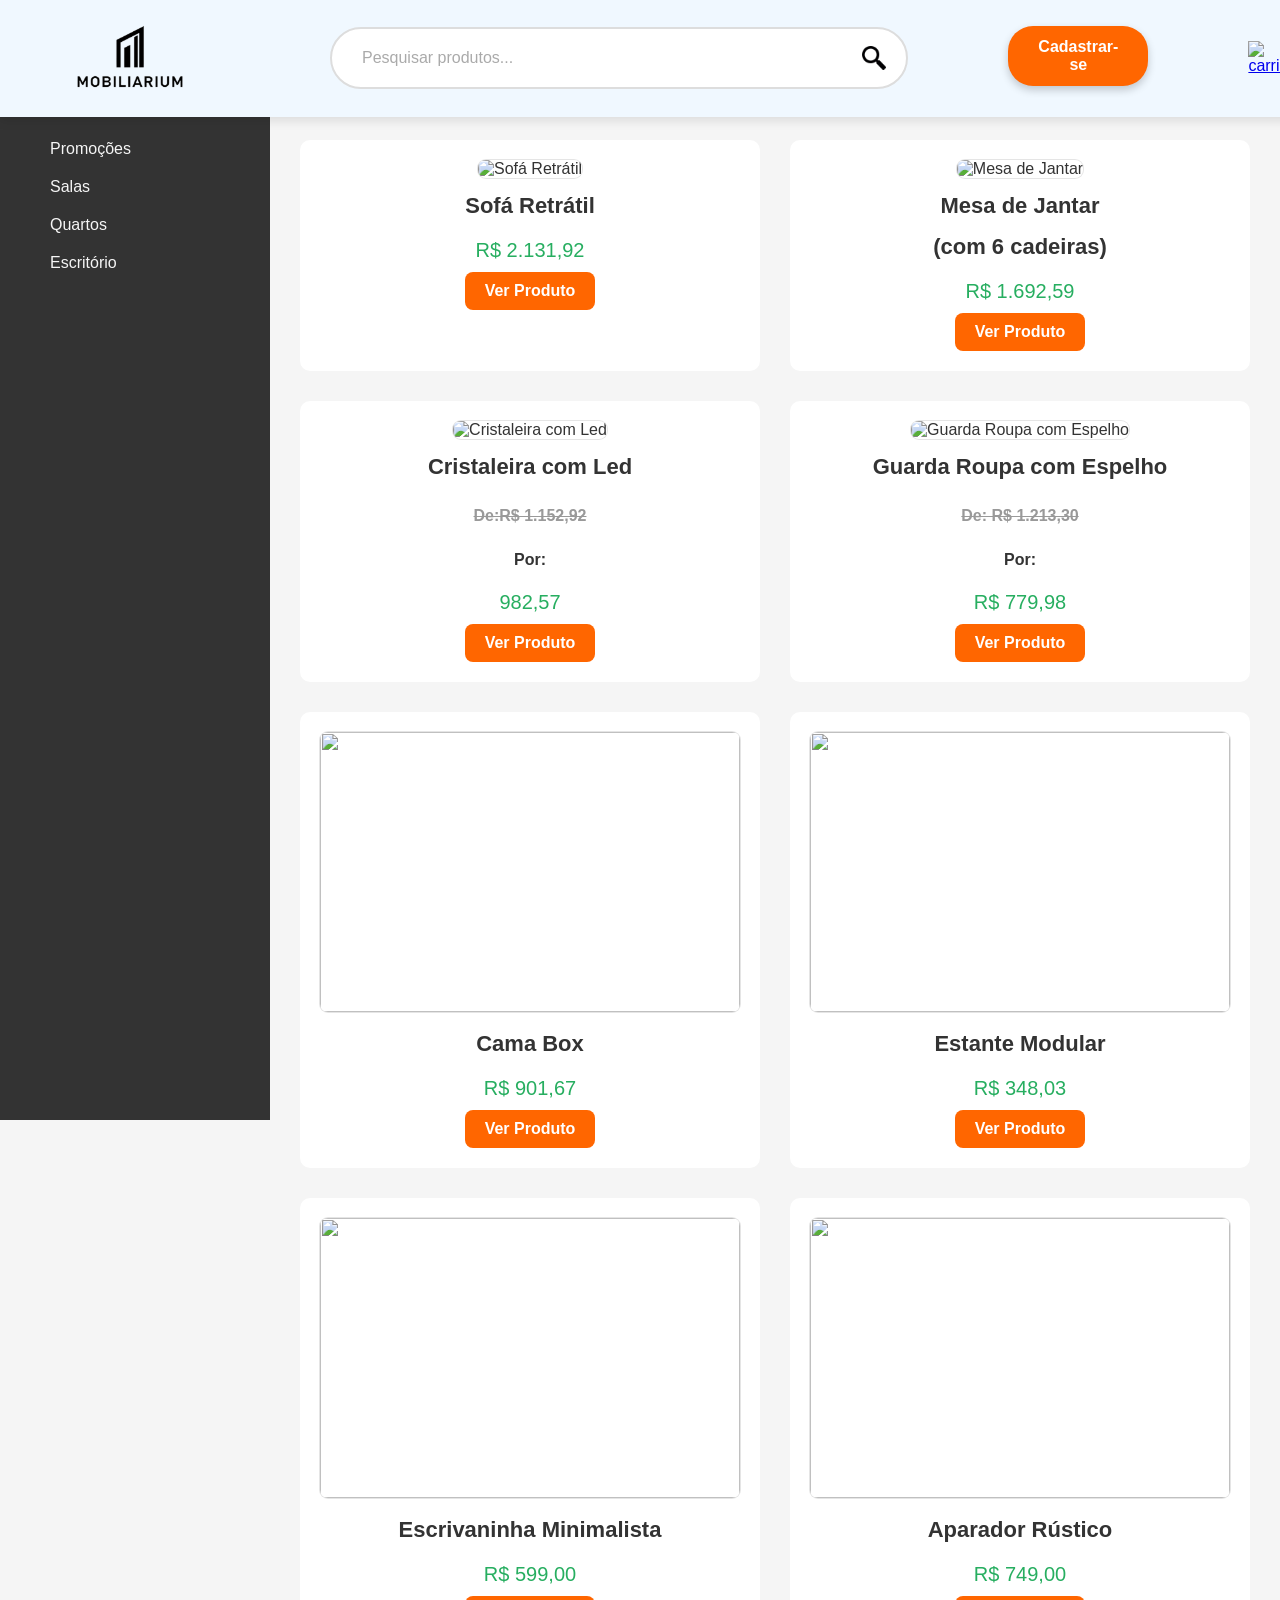
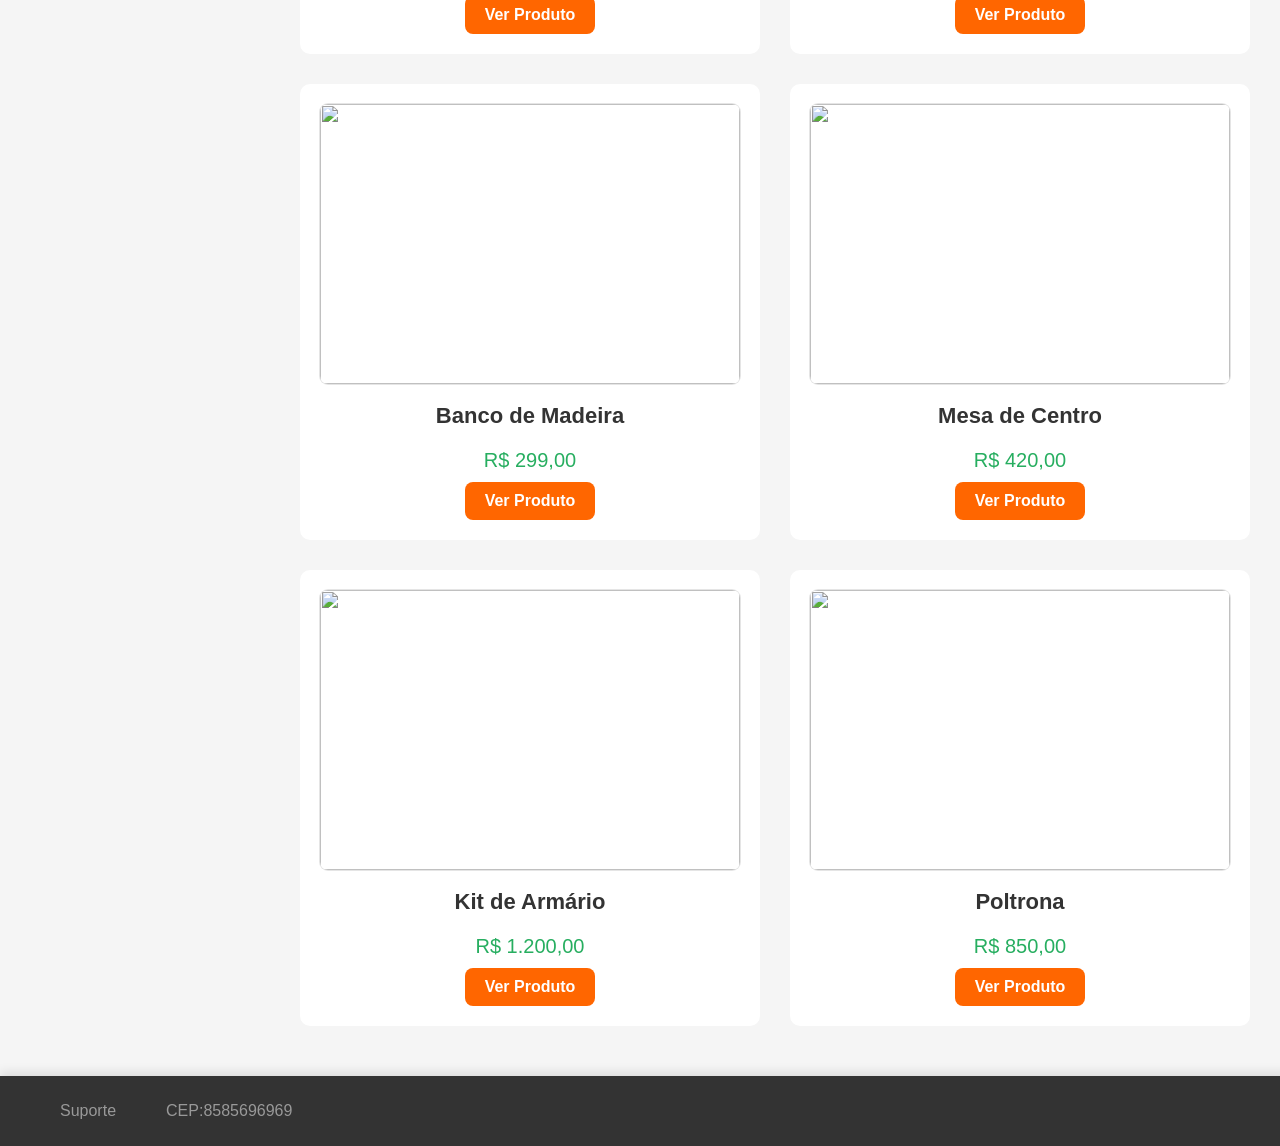
==== trabalho/index.html @ e3b67cf2 "Add files via upload" ====
<!DOCTYPE html>
<html lang="pt-br">
<head>
  <meta charset="UTF-8" />
  <meta name="viewport" content="width=device-width, initial-scale=1.0" />
  <title>Loja Mobiliarium</title>
  <link rel="stylesheet" href="style.css" />
</head>
<body>
  <header>
      <!-- Logo da loja -->
    <div class="logoimg">
      <a href="index.html"><img src="imagens/logo.png" alt="logo" class="logo" /></a>
    </div>
    <!-- Barra de Pesquisa-->
    <div class="pesquisa">
      <input type="text" id="pesquisarr" placeholder="Pesquisar produtos..." />
      <img src="imagens/lupa.png" alt="buscar" class="lupa"/>
    </div>
    <!--Cadastrar-->
    <div>
      <a href="cadastro.html" class="cadastrar-se">Cadastrar-se</a>
    </div>
    <!--Carrinho-->
    <div class="carrinho">
      <a href="carrinho.html"><img src="https://cdn-icons-png.flaticon.com/512/126/126510.png" alt="carrinho" width="40px"/></a>
    </div>
    
  </header>
<!--Menu de navegação lateral com links para diferentes categorias de produtos-->
  <aside>
    <ul>
      <li><a href="#">Promoções</a></li>
      <li><a href="#">Salas</a></li>
      <li><a href="#">Quartos</a></li>
      <li><a href="#">Escritório</a></li>
    </ul>
  </aside>
  <main>
    <!--Uma seção contendo vários produtos, cada um com imagem, título, preço e link para ver detalhes-->
    <section class="produtos">
      <!--Para cada produto, temos uma <div class="produto"> que inclui a imagem do produto, título (<h3>) e preço (<p class="preço">), apenas o primeiro produto tem uma página-->
      <div class="produto">
        <img src="https://images.tcdn.com.br/img/img_prod/839866/sofa_retratil_e_reclinavel_3_lugares_com_molas_1_80m_livia_suede_preto_adonai_estofados_2075_1_87745633823740034e215af64c505aeb.jpg" alt="Sofá Retrátil" />
        <h3>Sofá Retrátil</h3>
        <p class="preço">R$ 2.131,92</p>
        <a href="produto.html" class="ver-produtos">Ver Produto</a>
      </div>
      <div class="produto">
        <img src="https://madesacms.vtexassets.com/arquivos/ids/261720-1495-1495" alt="Mesa de Jantar" />
        <h3>Mesa de Jantar</h3>
        <h3>(com 6 cadeiras)</h3>
        <p class="preço">R$ 1.692,59</p>
        <a href="#" class="ver-produtos">Ver Produto</a>
      </div>
      <div class="produto">
        <img src="https://encrypted-tbn2.gstatic.com/shopping?q=tbn:ANd9GcRjiUtP_u3V9sPYPz8LxsYDkVeOAlOL4vmsrt89o8nYiJQGgrRuC77nVY5FSZLBYzsfMMQkHKd6R8YqidU4nPaH_YMkk67gBRT-sRjHxoM&usqp=CAE" alt="Cristaleira com Led">
        <h3>Cristaleira com Led</h3>
        <h5 id="original-preço">De:R$ 1.152,92</h5>
        <h4 class="desconto">Por:</h4>
        <p class="preço">982,57</p>
        <a href="#" class="ver-produtos">Ver Produto</a>
      </div>
      <div class="produto">
        <img src="https://product-hub-prd.madeiramadeira.com.br/670697/images/cd0fd01a-d163-4da8-8d28-f4946de3192a04aaed8040ecfa5085AMBIENTE.jpg?width=700&canvas=1:1&bg-color=FFF" alt="Guarda Roupa com Espelho">
        <h3>Guarda Roupa com Espelho</h3>
        <h5 id="original-preço">De: R$ 1.213,30</h5>
        <h4 class="desconto">Por:</h4>
        <p class="preço">R$ 779,98</p>
        <a href="#" class="ver-produtos">Ver Produto</a>
      </div>
      <div class="produto">
        <img src="https://a-static.mlcdn.com.br/800x560/cama-box-queen-box-colchao-gazin-de-mola-59cm-de-altura-diamond-blue/magazineluiza/229826800/397293850fb4e16afd83e506177c2059.jpg" alt="">
        <h3>Cama Box</h3>
        <p class="preço">R$ 901,67</p>
        <a href="#" class="ver-produtos">Ver Produto</a>
      </div>
      <div class="produto">
        <img src="https://cdn.awsli.com.br/600x1000/2223/2223161/produto/242213047/pt-3-3fwml7btsx.jpg" alt="">
        <h3>Estante Modular</h3>
        <p class="preço">R$ 348,03</p>
        <a href="#" class="ver-produtos">Ver Produto</a>
      </div>
      <div class="produto">
        <img src="https://imgmarketplace.lojasrenner.com.br/20000/3622/7010701698734/7510703373402/0.jpeg?ims=fit-in/x566" alt="">
        <h3>Escrivaninha Minimalista</h3>
        <p class="preço">R$ 599,00</p>
        <a href="#" class="ver-produtos">Ver Produto</a>
    </div>

    <div class="produto">
        <img src="https://cdn.awsli.com.br/2664/2664317/produto/262116872/aparador-rustico-mineiro-com-3-gavetas-e-requadro-em-madeira-macica-de-demolicao-e7ws7jygwq.png" alt="">
        <h3>Aparador Rústico</h3>
        <p class="preço">R$ 749,00</p>
        <a href="#" class="ver-produtos">Ver Produto</a>
    </div>

    <div class="produto">
        <img src="https://www.tothmoveis.com.br/cdn/shop/products/BancoTanigavaTothMoveis1.jpg?v=1668979018" alt="">
        <h3>Banco de Madeira</h3>
        <p class="preço">R$ 299,00</p>
        <a href="#" class="ver-produtos">Ver Produto</a>
    </div>

    <div class="produto">
        <img src="https://abramais.vteximg.com.br/arquivos/ids/221205/_MG_0896_HQ_1000x1000.jpg?v=638814514034230000" alt="">
        <h3>Mesa de Centro</h3>
        <p class="preço">R$ 420,00</p>
        <a href="#" class="ver-produtos">Ver Produto</a>
    </div>

    <div class="produto">
        <img src="https://encrypted-tbn3.gstatic.com/shopping?q=tbn:ANd9GcS1k7f97WF3IzFcIgTZUbSITb3NYpW711_OMm0iD57H9LYMcvaO6hzNCxpFOo7F771Ynus5Ny08bJ_rriFYpxWS_2xAglJO_-5--eemieD3O7E7Cgt_SjI" alt="">
        <h3>Kit de Armário</h3>
        <p class="preço">R$ 1.200,00</p>
        <a href="#" class="ver-produtos">Ver Produto</a>
    </div>

    <div class="produto">
        <img src="https://encrypted-tbn2.gstatic.com/shopping?q=tbn:ANd9GcQIIN57a6KhJEvNqUixzbc9dqCFG2Prt3nR-qCO-6EFCA70J842yxe5EMKsx5uzKrmN79lRibknttO7NA6hTSMi1ltSI_1pFq4l5Blimhc" alt="">
        <h3>Poltrona</h3>
        <p class="preço">R$ 850,00</p>
        <a href="#" class="ver-produtos">Ver Produto</a>
    </div>
    </section>
  </main>

  <footer>
    <!--informações da loja-->
    <a href="https://www.instagram.com/mobiliariumm?igsh=MTUxMnVhbXRnY3o3eA=="><img src="https://upload.wikimedia.org/wikipedia/commons/thumb/a/a5/Instagram_icon.png/1024px-Instagram_icon.png" alt="" width="100px"></a>
    <a href="#"><p>Suporte</p></a>
    <a href="#"><p>CEP:8585696969</p></a>
  </footer>
</body>
</html>
---- trabalho/style.css ----
/* BODY */
body {
  margin: 0; /* Remove todas as margens padrão do navegador para garantir consistência visual */
  padding: 0; /* Remove o preenchimento padrão do navegador */
  box-sizing: border-box; /* Garante que padding e bordas sejam incluídos no cálculo da largura e altura dos elementos */
  font-family: Arial, sans-serif; /* Define a fonte padrão para o site, garantindo legibilidade */
  background: #f5f5f5; /* Define um fundo claro para todo o site, criando um visual neutro e moderno */
  color: #333; /* Define a cor do texto como cinza escuro, que facilita a leitura e reduz o contraste agressivo */
}

/* HEADER */
header {
  display: flex; /* Organiza os itens no cabeçalho em uma linha flexível */
  gap: 100px; /* Adiciona um espaço de 30px entre os itens dentro do cabeçalho */
  align-items: center; /* Alinha os itens verticalmente ao centro */
  background: aliceblue; /* Cor de fundo suave e clara para o cabeçalho */
  padding: 0 30px; /* Adiciona 30px de padding nas laterais do cabeçalho para dar espaçamento */
  position: fixed; /* Fixa o cabeçalho no topo da página */
  top: 0; /* Posiciona o cabeçalho no topo da tela */
  left: 0; /* Posiciona o cabeçalho na lateral esquerda */
  width: 100%; /* Garante que o cabeçalho ocupe toda a largura da tela */
  box-shadow: 0 4px 10px rgba(0, 0, 0, 0.1); /* Adiciona uma sombra suave ao cabeçalho, criando um efeito de profundidade */
  z-index: 1000; /* Garante que o cabeçalho ficará sobre outros elementos da página */
}

/* Logo */
.logoimg a {
  display: inline-block; /* Faz com que o link que envolve o logo seja tratado como um bloco inline */
}

.logo {
  max-width: 200px; /* Limita a largura máxima do logo para 200px */
}

/* Barra de Pesquisa */
.pesquisa {
  display: flex; /* Organiza a caixa de pesquisa com um layout flexível */
  align-items: center; /* Alinha o conteúdo da caixa de pesquisa (campo de texto e ícone) verticalmente ao centro */
  background: #fff; /* Fundo branco para a caixa de pesquisa */
  border: 2px solid #ddd; /* Borda cinza clara ao redor da caixa de pesquisa */
  border-radius: 50px; /* Deixa os cantos da caixa de pesquisa arredondados */
  padding: 10px 20px; /* Adiciona padding de 10px vertical e 20px horizontal */
  width: 50%; /* A caixa de pesquisa ocupa 50% da largura do elemento pai */
  max-width: 600px; /* Limita a largura máxima da caixa de pesquisa a 600px */
  transition: border 0.3s ease, box-shadow 0.3s ease, transform 0.2s ease; /* Adiciona uma transição suave para a borda, sombra e transformações */
}

.pesquisa:hover {
  border-color: #ffa500; /* Muda a cor da borda para laranja quando o usuário passa o mouse sobre a caixa de pesquisa */
  box-shadow: 0 8px 14px rgba(255, 165, 0, 0.3); /* Adiciona uma sombra laranja suave ao redor da caixa de pesquisa */
  transform: scale(1.02); /* Levemente aumenta o tamanho da caixa de pesquisa */
}

#pesquisarr{
  border: none; /* Remove a borda padrão do campo de texto */
  outline: none; /* Remove o contorno padrão ao clicar no campo de texto */
  padding: 10px; /* Adiciona padding interno ao campo de texto */
  flex-grow: 1; /* Faz com que o campo de texto ocupe todo o espaço disponível dentro da caixa de pesquisa */
  font-size: 16px; /* Define o tamanho da fonte do campo de texto */
  background: transparent; /* Deixa o fundo do campo de texto transparente */
}

#pesquisarr::placeholder {
  color: #aaa; /* Cor do texto do placeholder para um cinza claro */
}
.lupa{
  width: 24px; /*tamanho da imagem lupa dentro da barra de pesquisa*/
}


/* Ícones do Header */
.carrinho {
  display: flex; /* Organiza os ícones dentro do cabeçalho em linha */
  align-items: center; /* Alinha os ícones verticalmente ao centro */
}

aside {
  top: 100px; /* Define a distância de 100px do topo da página, posicionando o elemento abaixo de outros conteúdos fixos, como headers. */
  position: fixed; /* Mantém o elemento fixo em relação à janela de visualização, mesmo durante o scroll. */
  background: #333; /* Aplica uma cor de fundo escura (cinza) ao elemento. */
  width: 250px; /* Define uma largura fixa de 250px para o aside. */
  height: 1000px; /* Define uma altura fixa de 1000px para o aside. */
  padding: 10px; /* Adiciona um espaçamento interno de 10px ao redor do conteúdo do aside. */
}


aside ul {
  list-style: none; /* Remove os marcadores da lista */
  margin-top: 20px; /* Espaço superior */
}

aside ul li a {
  text-decoration: none; /* Remove o sublinhado dos links */
  color: whitesmoke; /* Cor do texto dos links */
  display: block; /* Exibe os links como blocos */
  padding: 10px 0; /* Espaçamento interno */
}

/* MAIN CONTENT: Estiliza o conteúdo principal da página */
main {
  position: relative;
  margin-left: 270px;  /*Espaçamento à esquerda para compensar o menu lateral */
  padding: 140px 30px 50px; /* Espaçamento interno */
}

/* PRODUTOS: Exibe os produtos em uma grade */
.produtos {
  display: grid; /* Usado para exibir os produtos em formato de grid */
  grid-template-columns: repeat(auto-fit, minmax(320px, 1fr)); /* Define as colunas com tamanho flexível */
  gap: 30px; /* Espaçamento entre os produtos */
  animation: fadeInUp 1s ease-in-out; /* Animação para entrada suave */
}

/* ESTILO DOS PRODUTOS */
.produto  {
  background: #fff; /* Fundo branco para os produtos */
  padding: 20px; /* Espaçamento interno */
  border-radius: 10px; /* Bordas arredondadas */
  text-align: center; /* Centraliza o conteúdo do produto */
  transition: 0.5s box-shadow;
}

.produto:hover {
  box-shadow: 0 8px 16px rgba(0, 0, 0, 0.2); /* Sombra mais forte no hover */
}

.produto img {
  width: 100%; /* Imagem ocupa toda a largura do espaço disponível */
  height: 280px; /* Altura fixa das imagens */
  object-fit: cover; /* As imagens se ajustam sem distorção */
  border-radius: 8px; /* Bordas arredondadas para as imagens */
  box-shadow: 0px 0px 0px 1px rgba(0, 0, 0, 0.1);
}

.produto h3{
  font-size: 22px; /* Tamanho da fonte do título */
  margin: 15px 0 10px; /* Espaçamento superior e inferior */
}

.produto .preço{
  font-size: 20px; /* Tamanho da fonte do preço */
  color: #27ae60; /* Cor verde para o preço */
  margin-bottom: 10px; /* Espaçamento inferior */
}
.ver-produtos {
  display: inline-block; /* Exibe os botões em linha */
  padding: 10px 20px; /* Espaçamento interno */
  border-radius: 8px; /* Bordas arredondadas */
  font-weight: bold; /* Deixa o texto em negrito */
  text-decoration: none; /* Remove sublinhado */
  transition: background-color 0.3s; /* Transição suave na cor de fundo */
}

.ver-produtos {
  background-color: #ff6600; /* Cor de fundo laranja */
  color: #ffffff; /* Texto branco */
}

.ver-produtos:hover {
  background-color: #cc5200; /* Cor de fundo mais escura no hover */
}
#original-preço {
  font-size: 1rem; /* Define o tamanho da fonte como 1 rem, ideal para textos menores. */
  color: #999; /* Aplica uma cor cinza claro ao texto, indicando que é menos importante. */
  text-decoration: line-through; /* Adiciona um traço sobre o texto para representar que o preço original foi reduzido. */
}

#desconto-label {
  font-size: 1.2rem; /* Define um tamanho de fonte ligeiramente maior para destacar o preço com desconto. */
  color: #555; /* Aplica uma cor cinza mais escura para destacar o preço em relação ao original. */
  margin: 0; /* Remove margens externas para garantir alinhamento preciso com outros elementos. */
}

.cadastrar-se {
  display: inline-block; /* Exibe o botão em linha */
  padding: 12px 30px; /* Espaçamento interno */
  border-radius: 25px; /* Bordas arredondadas */
  background-color:#ff6600; /* Cor de fundo laranja */
  color: #ffffff; /* Texto branco */
  font-size: 16px; /* Tamanho da fonte */
  font-weight: bold; /* Texto em negrito */
  text-decoration: none; /* Remove o sublinhado */
  text-align: center; /* Centraliza o texto */
  transition: all 0.3s ease; /* Transição suave */
  position: relative; /* Necessário para o efeito de animação */
  overflow: hidden; /* Garante que o efeito de animação fique dentro do botão */
  box-shadow: 0 4px 8px rgba(0, 0, 0, 0.2); /* Sombra leve */
}

.cadastrar-se:hover {
  background-color:#ff6600; /* Mantém a cor de fundo laranja no hover */
  transform: translateY(-2px); /* Efeito de elevação */
  box-shadow: 0 6px 12px rgba(0, 0, 0, 0.3); /* Sombra mais forte no hover */
}

.cadastrar-se:active {
  transform: translateY(0); /* Remove a elevação quando o botão é pressionado */
  box-shadow: 0 3px 6px rgba(0, 0, 0, 0.2); /* Reduz a sombra quando pressionado */
}

.cadastrar-se::before {
  content: ''; /* Cria um pseudo-elemento antes do conteúdo */
  position: absolute; /* Posiciona o elemento antes do conteúdo do botão */
  top: 50%; /* Centraliza verticalmente */
  left: 50%; /* Centraliza horizontalmente */
  width: 0; /* Inicialmente invisível */
  height: 0; /* Inicialmente invisível */
  background: rgba(255, 255, 255, 0.2); /* Cor do efeito de animação */
  border-radius: 50%; /* Torna o efeito circular */
  transform: translate(-50%, -50%); /* Centraliza o efeito */
  transition: width 0.4s ease, height 0.4s ease; /* Efeito de animação */
}

.cadastrar-se:hover::before {
  width: 300%; /* Aumenta o tamanho do efeito no hover */
  height: 300%; /* Aumenta o tamanho do efeito no hover */
}

footer {
  display: flex; /* Define um layout flexível para os itens do footer. */
  position: absolute; /* Posiciona o footer em relação ao elemento pai mais próximo posicionado. */
  text-align: center; /* Centraliza o texto dentro do footer. */
  align-items: center; /* Alinha os itens verticalmente no centro. */
  width: 100%; /* Faz o footer ocupar toda a largura disponível. */
  background: #333; /* Define uma cor de fundo escura (cinza). */
  padding: 10px; /* Adiciona espaço interno ao redor do conteúdo do footer. */
  gap: 50px; /* Adiciona espaçamento de 50px entre os itens do footer. */
  box-shadow: 0 -4px 10px rgba(0, 0, 0, 0.1); /* Adiciona uma sombra leve acima do footer. */
}

footer a {
  text-decoration: none; /* Remove o sublinhado dos links. */
  color: #999; /* Define uma cor de texto cinza claro para os links. */
  display: inline; /* Mantém os links como elementos inline. */
}
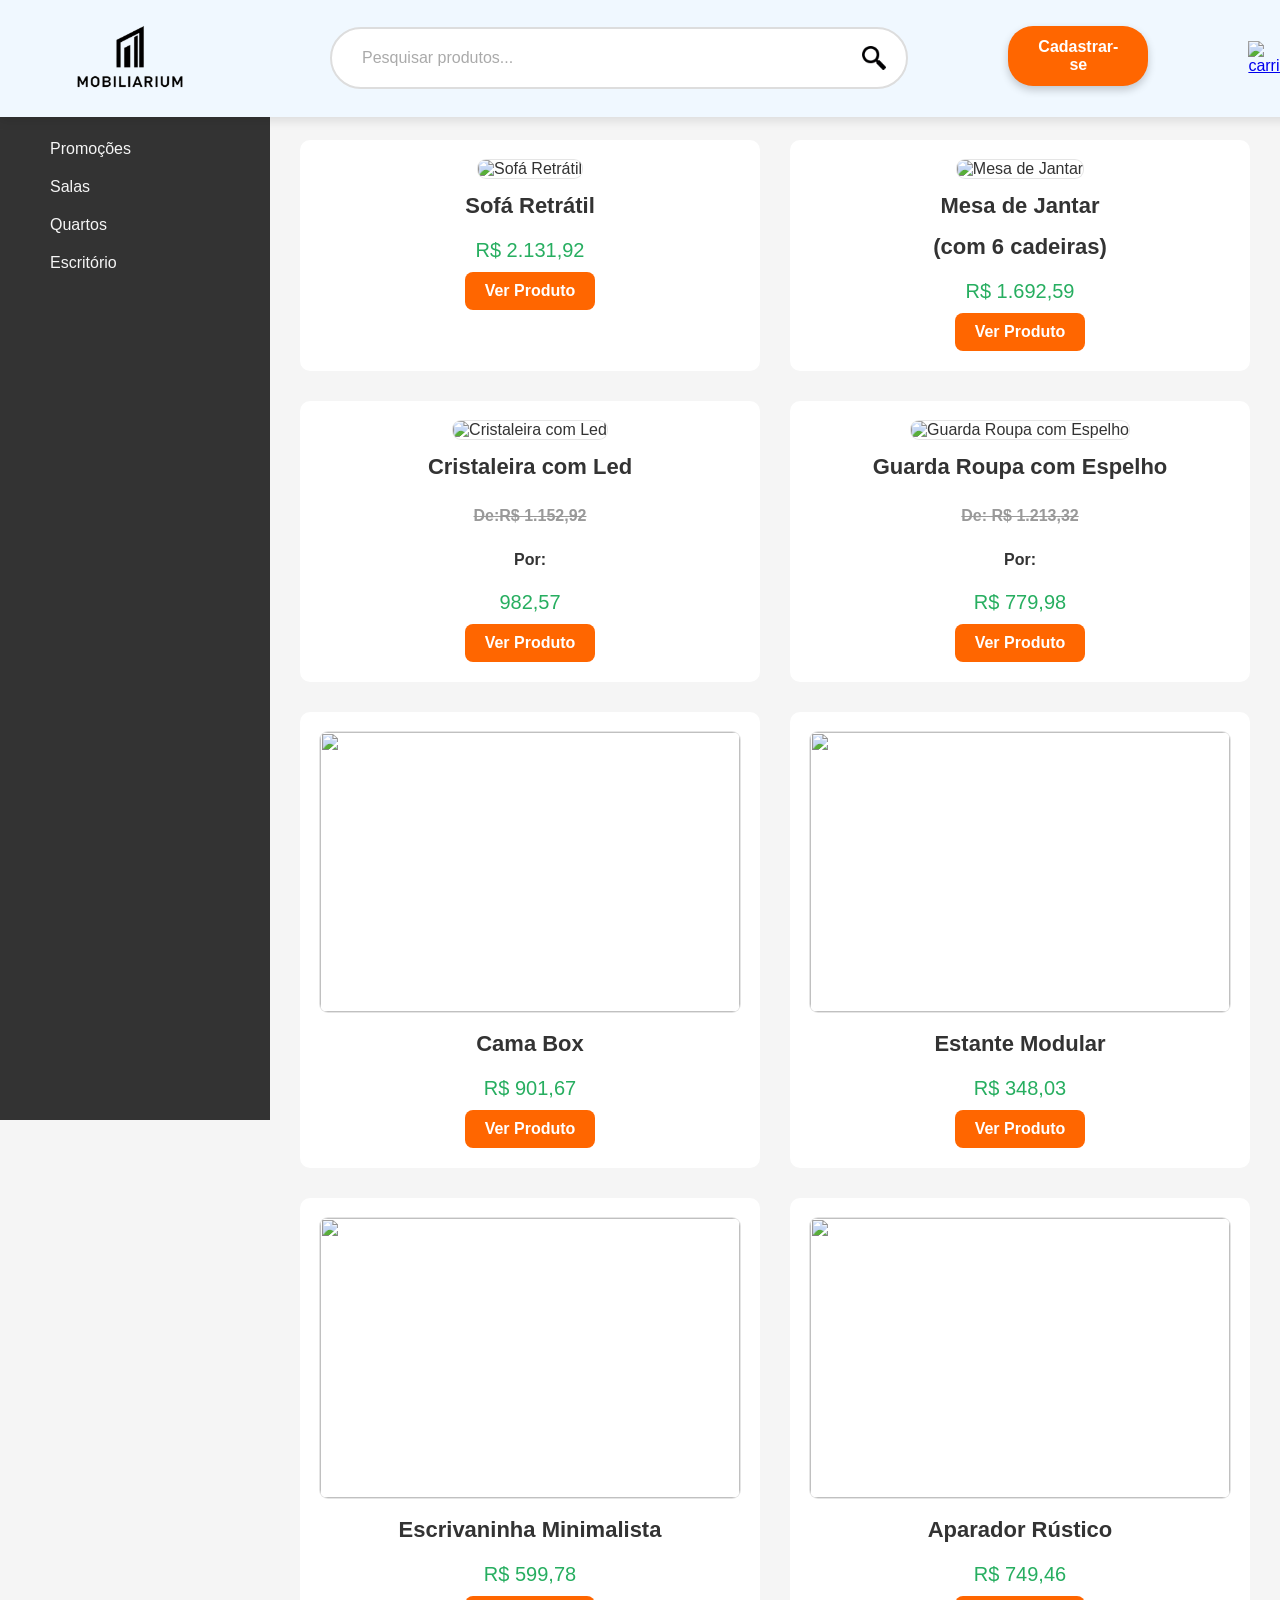
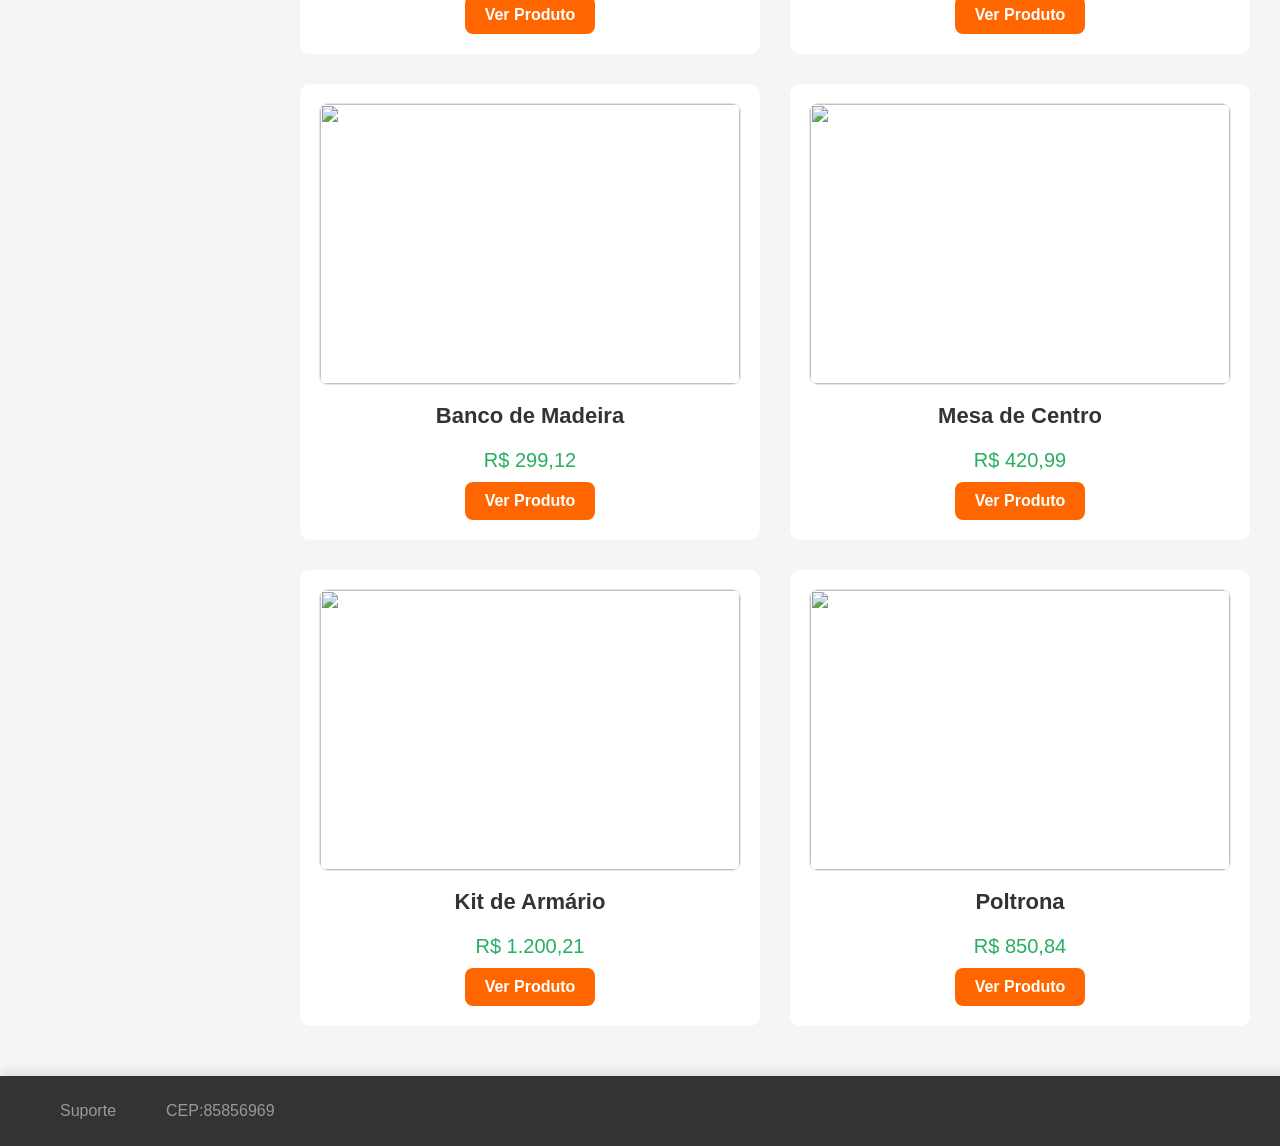
==== commit 0b3dbafa: "Add files via upload" ====
--- a/trabalho/index.html
+++ b/trabalho/index.html
@@ -64,7 +64,7 @@
       <div class="produto">
         <img src="https://product-hub-prd.madeiramadeira.com.br/670697/images/cd0fd01a-d163-4da8-8d28-f4946de3192a04aaed8040ecfa5085AMBIENTE.jpg?width=700&canvas=1:1&bg-color=FFF" alt="Guarda Roupa com Espelho">
         <h3>Guarda Roupa com Espelho</h3>
-        <h5 id="original-preço">De: R$ 1.213,30</h5>
+        <h5 id="original-preço">De: R$ 1.213,32</h5>
         <h4 class="desconto">Por:</h4>
         <p class="preço">R$ 779,98</p>
         <a href="#" class="ver-produtos">Ver Produto</a>
@@ -84,42 +84,42 @@
       <div class="produto">
         <img src="https://imgmarketplace.lojasrenner.com.br/20000/3622/7010701698734/7510703373402/0.jpeg?ims=fit-in/x566" alt="">
         <h3>Escrivaninha Minimalista</h3>
-        <p class="preço">R$ 599,00</p>
+        <p class="preço">R$ 599,78</p>
         <a href="#" class="ver-produtos">Ver Produto</a>
     </div>
 
     <div class="produto">
         <img src="https://cdn.awsli.com.br/2664/2664317/produto/262116872/aparador-rustico-mineiro-com-3-gavetas-e-requadro-em-madeira-macica-de-demolicao-e7ws7jygwq.png" alt="">
         <h3>Aparador Rústico</h3>
-        <p class="preço">R$ 749,00</p>
+        <p class="preço">R$ 749,46</p>
         <a href="#" class="ver-produtos">Ver Produto</a>
     </div>
 
     <div class="produto">
         <img src="https://www.tothmoveis.com.br/cdn/shop/products/BancoTanigavaTothMoveis1.jpg?v=1668979018" alt="">
         <h3>Banco de Madeira</h3>
-        <p class="preço">R$ 299,00</p>
+        <p class="preço">R$ 299,12</p>
         <a href="#" class="ver-produtos">Ver Produto</a>
     </div>
 
     <div class="produto">
         <img src="https://abramais.vteximg.com.br/arquivos/ids/221205/_MG_0896_HQ_1000x1000.jpg?v=638814514034230000" alt="">
         <h3>Mesa de Centro</h3>
-        <p class="preço">R$ 420,00</p>
+        <p class="preço">R$ 420,99</p>
         <a href="#" class="ver-produtos">Ver Produto</a>
     </div>
 
     <div class="produto">
         <img src="https://encrypted-tbn3.gstatic.com/shopping?q=tbn:ANd9GcS1k7f97WF3IzFcIgTZUbSITb3NYpW711_OMm0iD57H9LYMcvaO6hzNCxpFOo7F771Ynus5Ny08bJ_rriFYpxWS_2xAglJO_-5--eemieD3O7E7Cgt_SjI" alt="">
         <h3>Kit de Armário</h3>
-        <p class="preço">R$ 1.200,00</p>
+        <p class="preço">R$ 1.200,21</p>
         <a href="#" class="ver-produtos">Ver Produto</a>
     </div>
 
     <div class="produto">
         <img src="https://encrypted-tbn2.gstatic.com/shopping?q=tbn:ANd9GcQIIN57a6KhJEvNqUixzbc9dqCFG2Prt3nR-qCO-6EFCA70J842yxe5EMKsx5uzKrmN79lRibknttO7NA6hTSMi1ltSI_1pFq4l5Blimhc" alt="">
         <h3>Poltrona</h3>
-        <p class="preço">R$ 850,00</p>
+        <p class="preço">R$ 850,84</p>
         <a href="#" class="ver-produtos">Ver Produto</a>
     </div>
     </section>
@@ -129,7 +129,7 @@
     <!--informações da loja-->
     <a href="https://www.instagram.com/mobiliariumm?igsh=MTUxMnVhbXRnY3o3eA=="><img src="https://upload.wikimedia.org/wikipedia/commons/thumb/a/a5/Instagram_icon.png/1024px-Instagram_icon.png" alt="" width="100px"></a>
     <a href="#"><p>Suporte</p></a>
-    <a href="#"><p>CEP:8585696969</p></a>
+    <a href="#"><p>CEP:85856969</p></a>
   </footer>
 </body>
 </html>
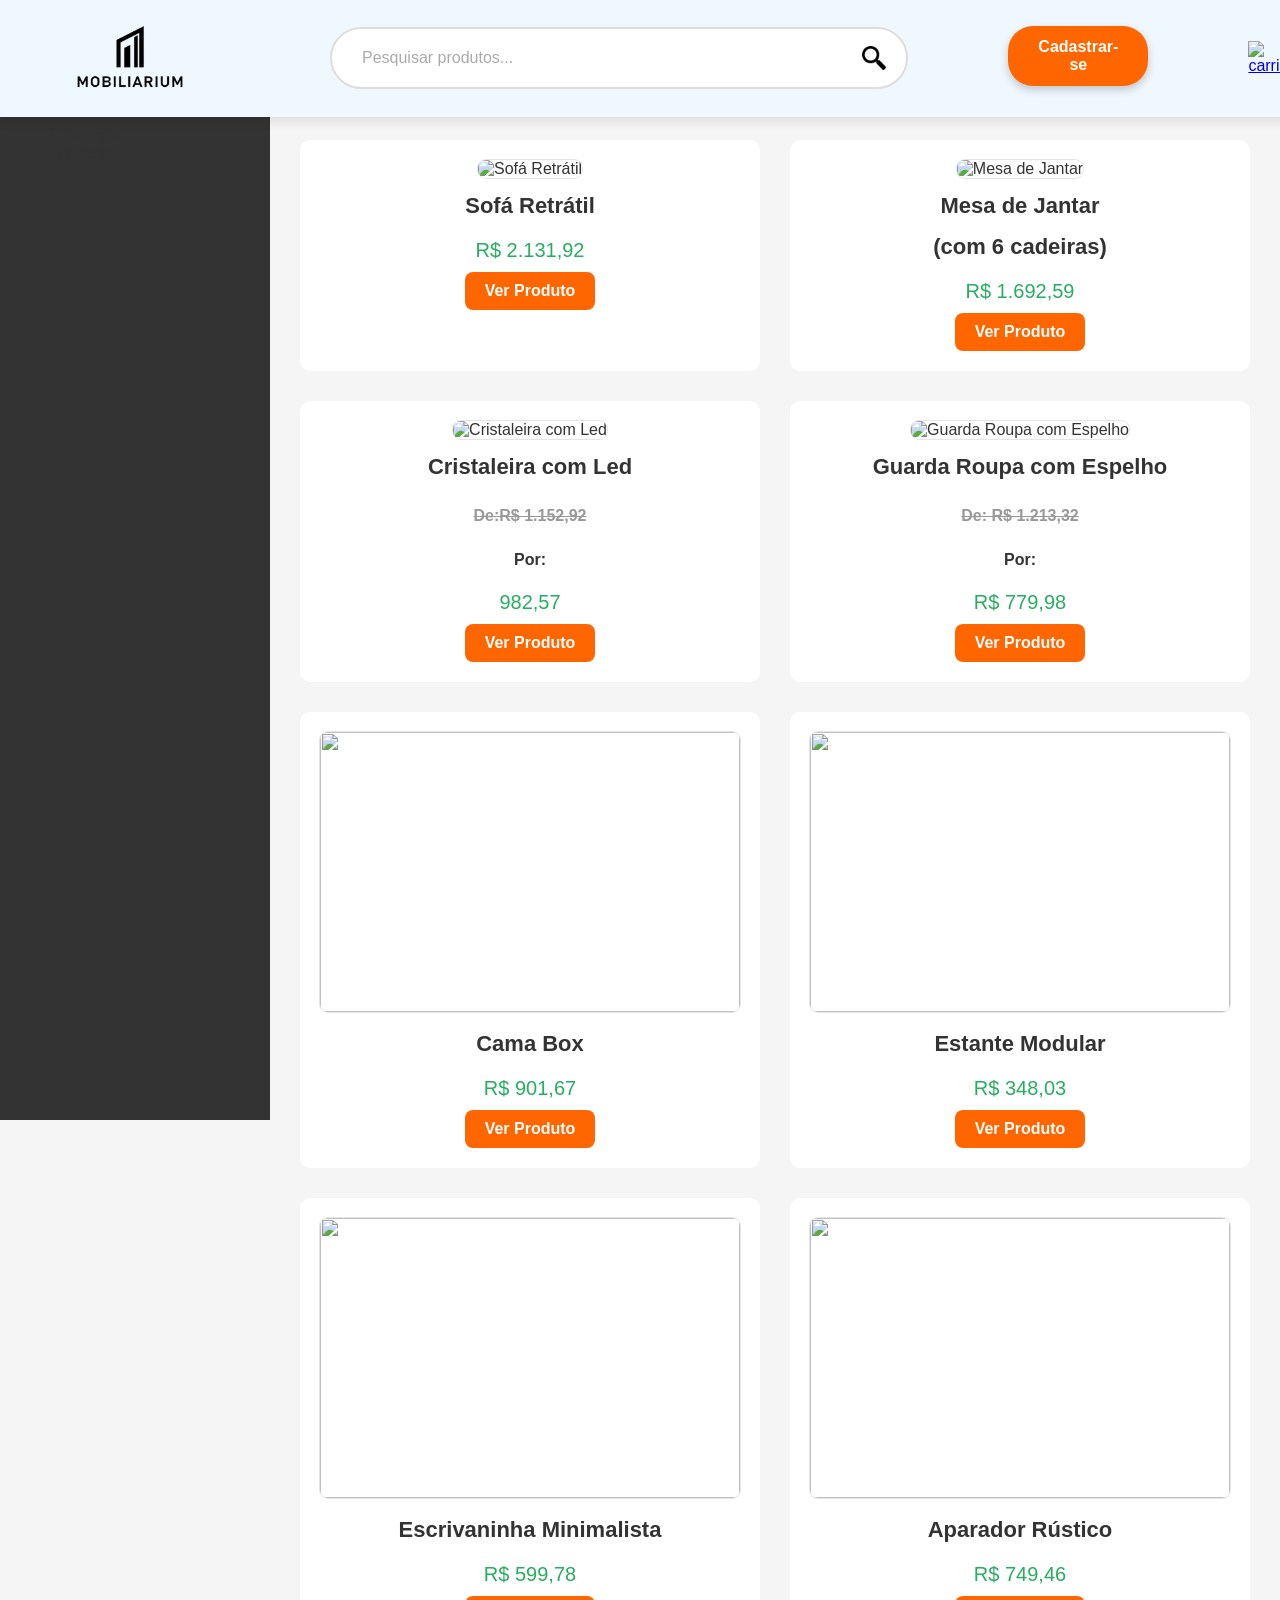
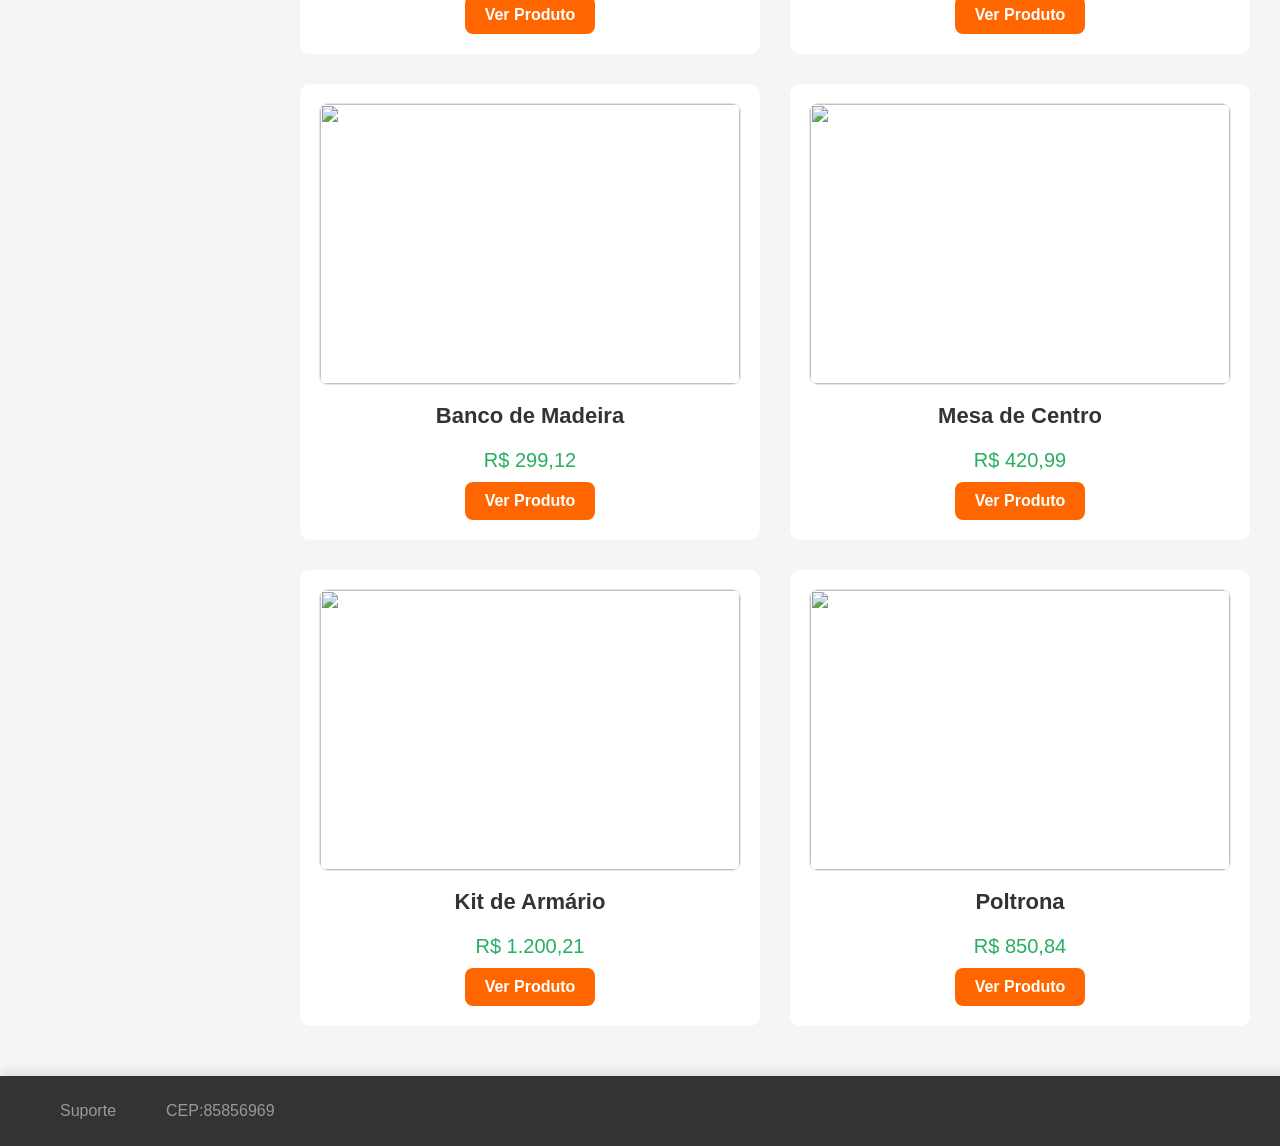
==== commit 2fcb158b: "Add files via upload" ====
--- a/trabalho/index.html
+++ b/trabalho/index.html
@@ -25,15 +25,11 @@
     <div class="carrinho">
       <a href="carrinho.html"><img src="https://cdn-icons-png.flaticon.com/512/126/126510.png" alt="carrinho" width="40px"/></a>
     </div>
-    
   </header>
-<!--Menu de navegação lateral com links para diferentes categorias de produtos-->
   <aside>
     <ul>
-      <li><a href="#">Promoções</a></li>
-      <li><a href="#">Salas</a></li>
-      <li><a href="#">Quartos</a></li>
-      <li><a href="#">Escritório</a></li>
+      <li>Promoçõe</li>
+      <li>Limitado</li>
     </ul>
   </aside>
   <main>
--- a/trabalho/style.css
+++ b/trabalho/style.css
@@ -1,4 +1,4 @@
-/* BODY */
+
 body {
   margin: 0; /* Remove todas as margens padrão do navegador para garantir consistência visual */
   padding: 0; /* Remove o preenchimento padrão do navegador */
@@ -6,10 +6,17 @@
   font-family: Arial, sans-serif; /* Define a fonte padrão para o site, garantindo legibilidade */
   background: #f5f5f5; /* Define um fundo claro para todo o site, criando um visual neutro e moderno */
   color: #333; /* Define a cor do texto como cinza escuro, que facilita a leitura e reduz o contraste agressivo */
-}
-
-/* HEADER */
+  display: grid;
+  grid-template-areas: 
+      "cabe cabe"
+      "brac corp"
+      "pern pern";
+  grid-template-columns: 270px auto;
+  grid-template-rows: auto;
+}
+
 header {
+  grid-area: cabe;
   display: flex; /* Organiza os itens no cabeçalho em uma linha flexível */
   gap: 100px; /* Adiciona um espaço de 30px entre os itens dentro do cabeçalho */
   align-items: center; /* Alinha os itens verticalmente ao centro */
@@ -23,7 +30,6 @@
   z-index: 1000; /* Garante que o cabeçalho ficará sobre outros elementos da página */
 }
 
-/* Logo */
 .logoimg a {
   display: inline-block; /* Faz com que o link que envolve o logo seja tratado como um bloco inline */
 }
@@ -67,14 +73,16 @@
   width: 24px; /*tamanho da imagem lupa dentro da barra de pesquisa*/
 }
 
-
-/* Ícones do Header */
 .carrinho {
   display: flex; /* Organiza os ícones dentro do cabeçalho em linha */
   align-items: center; /* Alinha os ícones verticalmente ao centro */
-}
-
+  transition: transform 0.3s ease;/*adiciona uma transição suave para a transformação*/
+}
+.carrinho:hover{
+  transform: scale(1.1); /*aumenta o tamanho do carrinho quando passa o cursor do mouse*/
+}
 aside {
+  grid-area: brac;
   top: 100px; /* Define a distância de 100px do topo da página, posicionando o elemento abaixo de outros conteúdos fixos, como headers. */
   position: fixed; /* Mantém o elemento fixo em relação à janela de visualização, mesmo durante o scroll. */
   background: #333; /* Aplica uma cor de fundo escura (cinza) ao elemento. */
@@ -82,28 +90,15 @@
   height: 1000px; /* Define uma altura fixa de 1000px para o aside. */
   padding: 10px; /* Adiciona um espaçamento interno de 10px ao redor do conteúdo do aside. */
 }
-
-
-aside ul {
-  list-style: none; /* Remove os marcadores da lista */
-  margin-top: 20px; /* Espaço superior */
-}
-
-aside ul li a {
-  text-decoration: none; /* Remove o sublinhado dos links */
-  color: whitesmoke; /* Cor do texto dos links */
-  display: block; /* Exibe os links como blocos */
-  padding: 10px 0; /* Espaçamento interno */
-}
-
-/* MAIN CONTENT: Estiliza o conteúdo principal da página */
+aside ul{
+  position: absolute;
+}
 main {
+  grid-area: corp;
   position: relative;
-  margin-left: 270px;  /*Espaçamento à esquerda para compensar o menu lateral */
   padding: 140px 30px 50px; /* Espaçamento interno */
 }
 
-/* PRODUTOS: Exibe os produtos em uma grade */
 .produtos {
   display: grid; /* Usado para exibir os produtos em formato de grid */
   grid-template-columns: repeat(auto-fit, minmax(320px, 1fr)); /* Define as colunas com tamanho flexível */
@@ -111,7 +106,6 @@
   animation: fadeInUp 1s ease-in-out; /* Animação para entrada suave */
 }
 
-/* ESTILO DOS PRODUTOS */
 .produto  {
   background: #fff; /* Fundo branco para os produtos */
   padding: 20px; /* Espaçamento interno */
@@ -217,8 +211,9 @@
 }
 
 footer {
+  grid-area: pern;
   display: flex; /* Define um layout flexível para os itens do footer. */
-  position: absolute; /* Posiciona o footer em relação ao elemento pai mais próximo posicionado. */
+  position: relative;
   text-align: center; /* Centraliza o texto dentro do footer. */
   align-items: center; /* Alinha os itens verticalmente no centro. */
   width: 100%; /* Faz o footer ocupar toda a largura disponível. */
@@ -226,6 +221,7 @@
   padding: 10px; /* Adiciona espaço interno ao redor do conteúdo do footer. */
   gap: 50px; /* Adiciona espaçamento de 50px entre os itens do footer. */
   box-shadow: 0 -4px 10px rgba(0, 0, 0, 0.1); /* Adiciona uma sombra leve acima do footer. */
+  top: auto;
 }
 
 footer a {
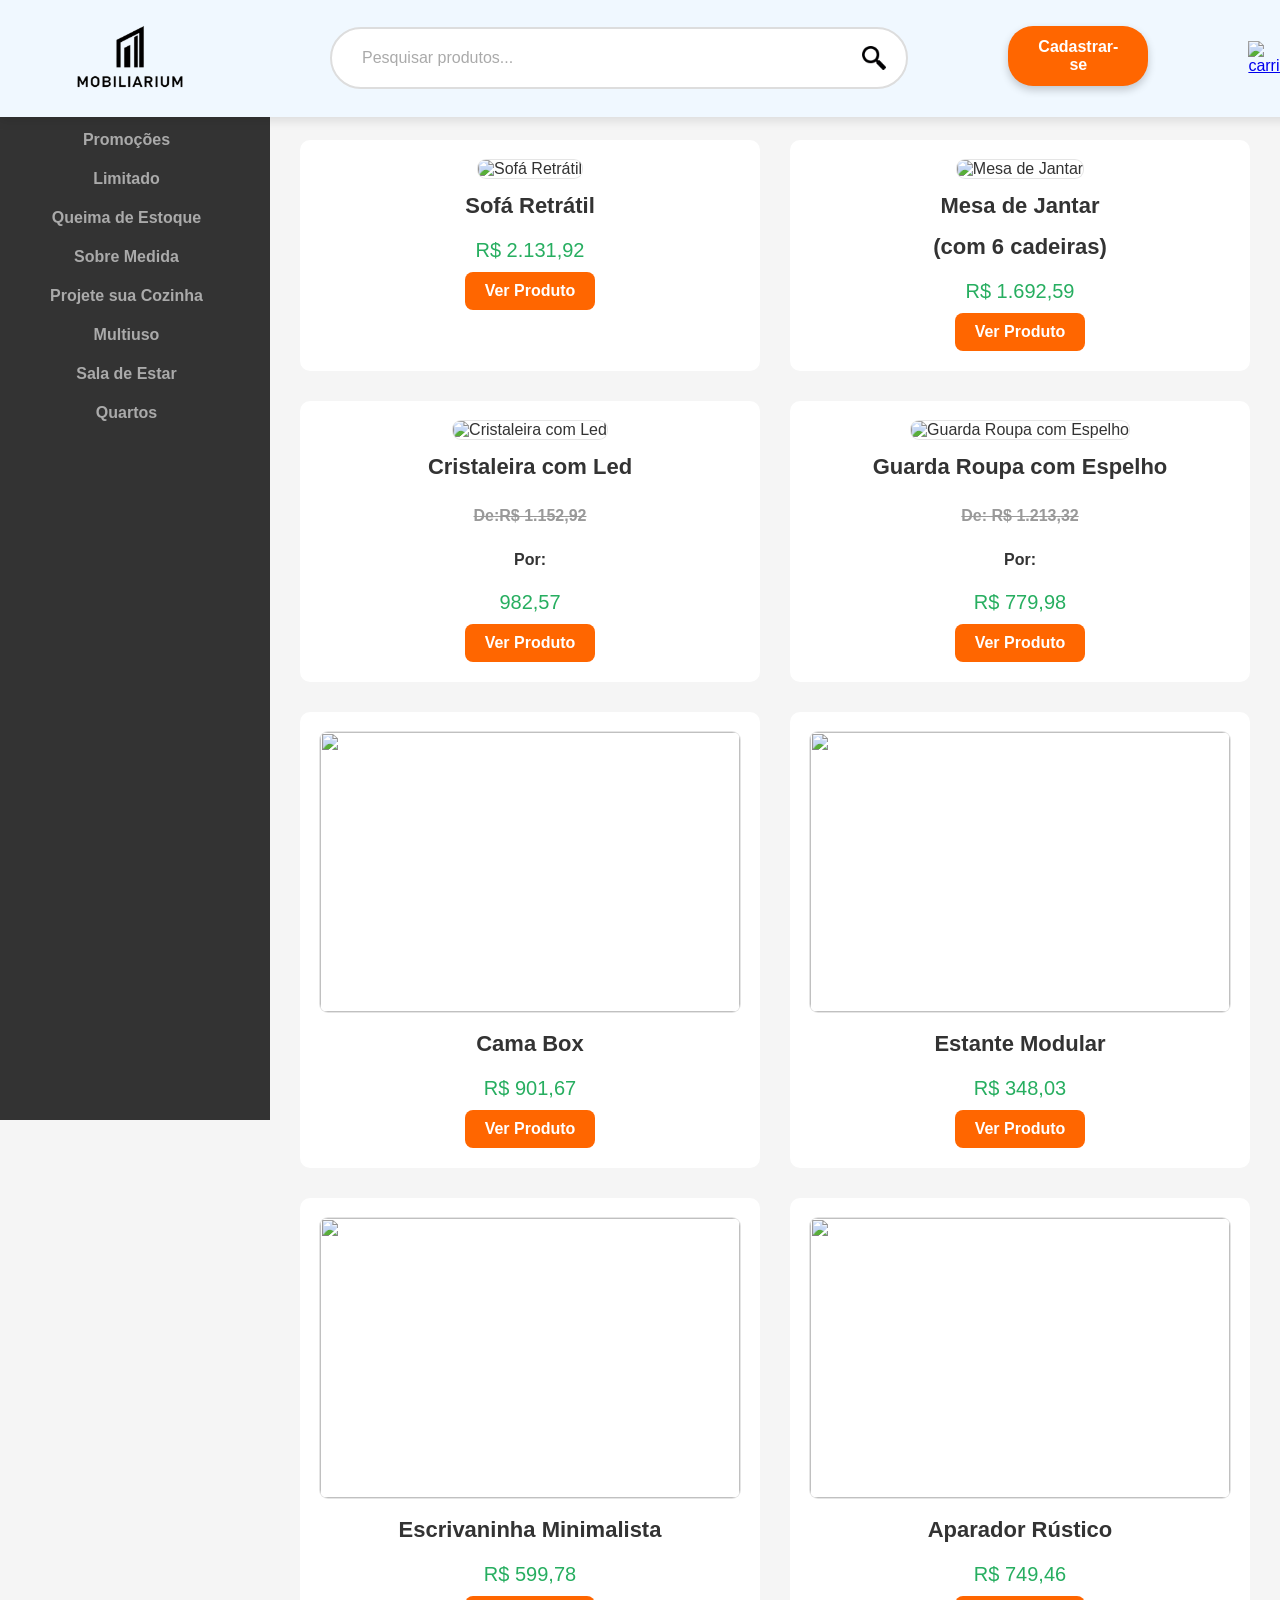
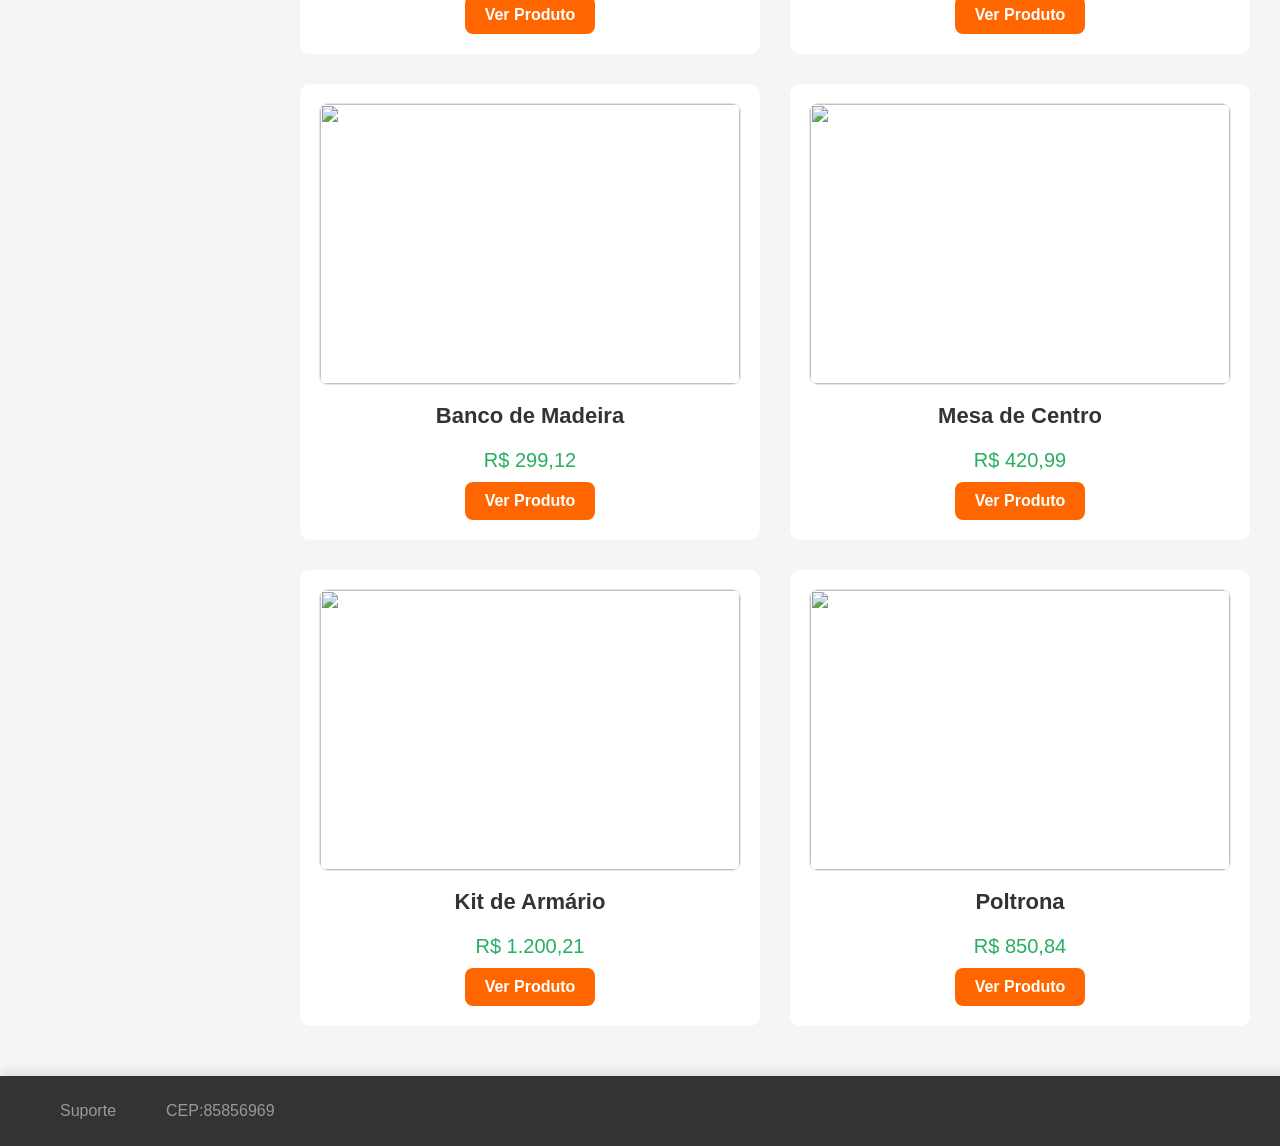
==== commit 9c1791c7: "Add files via upload" ====
--- a/trabalho/index.html
+++ b/trabalho/index.html
@@ -28,8 +28,14 @@
   </header>
   <aside>
     <ul>
-      <li>Promoçõe</li>
+      <li>Promoções</li>
       <li>Limitado</li>
+      <li>Queima de Estoque</li>
+      <li>Sobre Medida</li>
+      <li>Projete sua Cozinha</li>
+      <li>Multiuso</li>
+      <li>Sala de Estar</li>
+      <li>Quartos</li>
     </ul>
   </aside>
   <main>
--- a/trabalho/style.css
+++ b/trabalho/style.css
@@ -92,7 +92,15 @@
 }
 aside ul{
   position: absolute;
-}
+  list-style-type: none;
+  color: #aaa;
+  font-weight: bold;
+  font-family: 'Lucida Sans', 'Lucida Sans Regular', 'Lucida Grande', 'Lucida Sans Unicode', Geneva, Verdana, sans-serif;
+}
+aside li{
+  text-align: center;
+    padding: 5px 0px 16px;
+  }
 main {
   grid-area: corp;
   position: relative;
